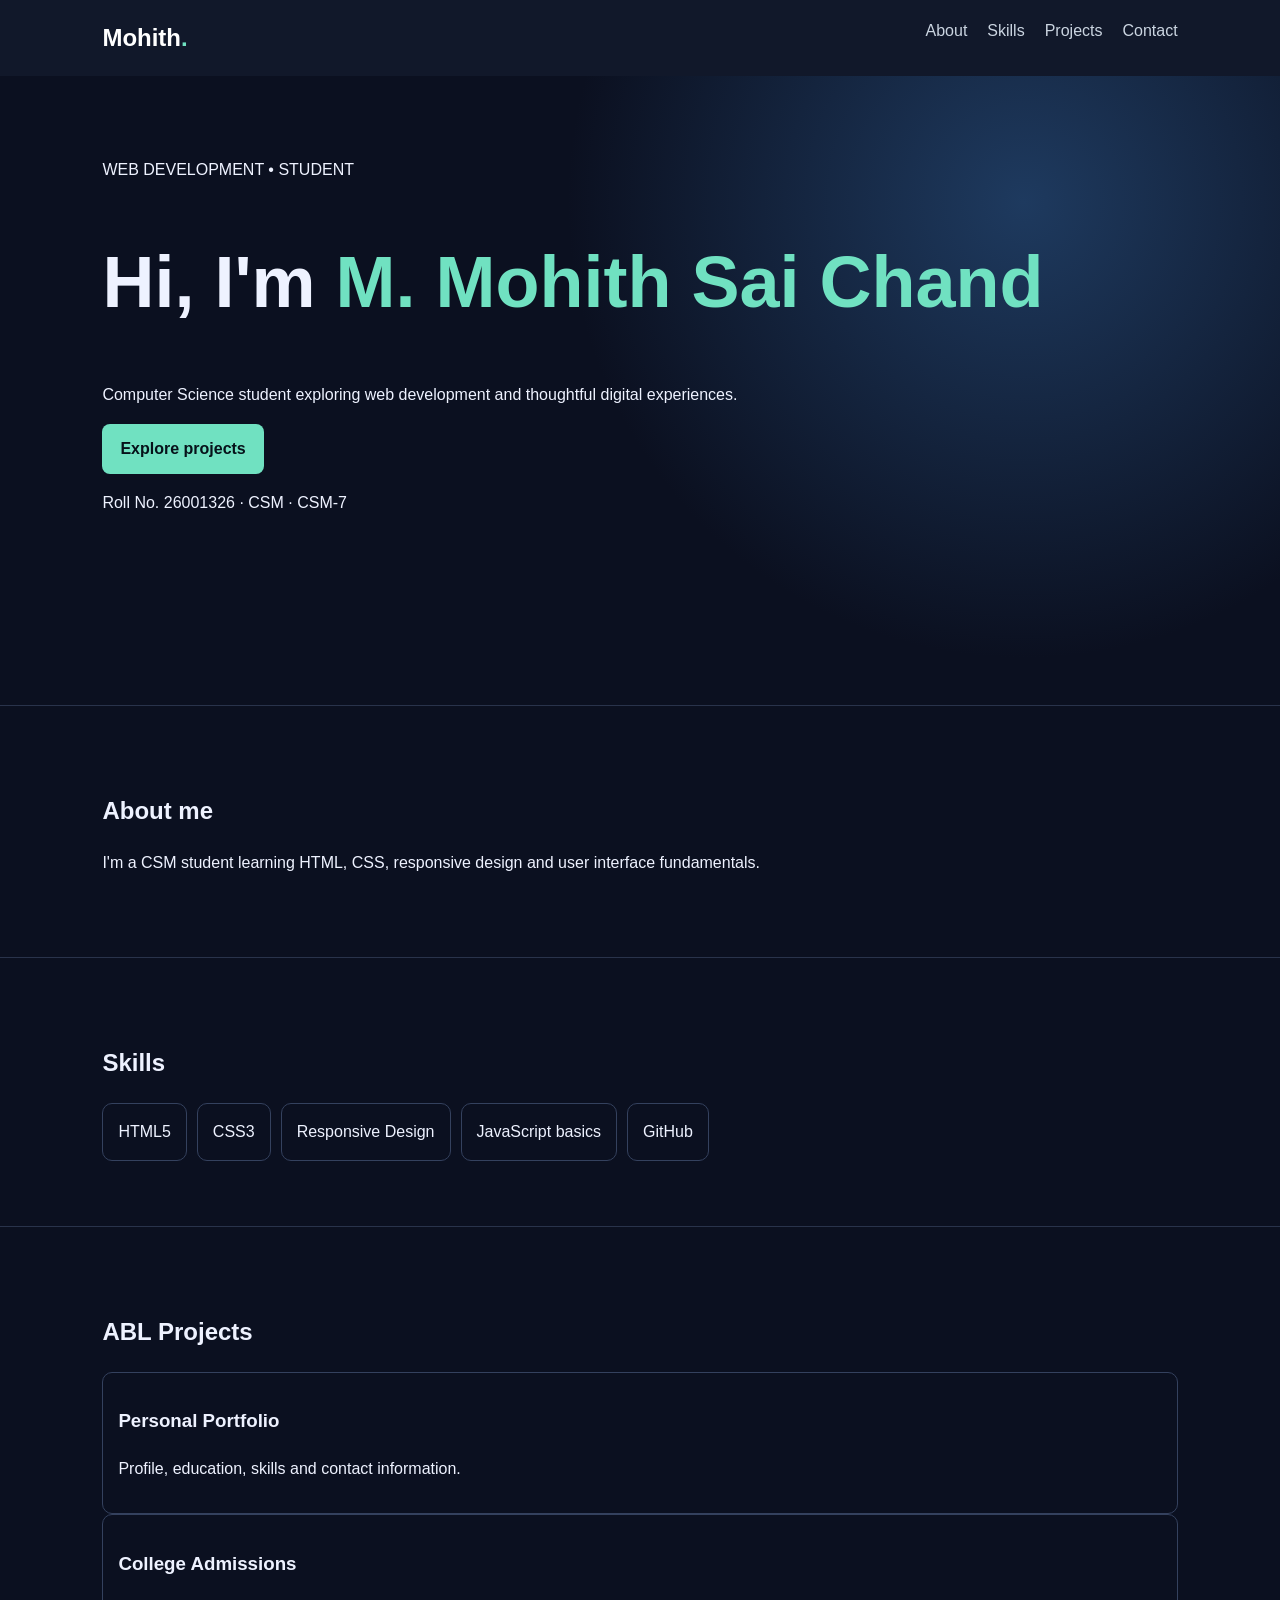
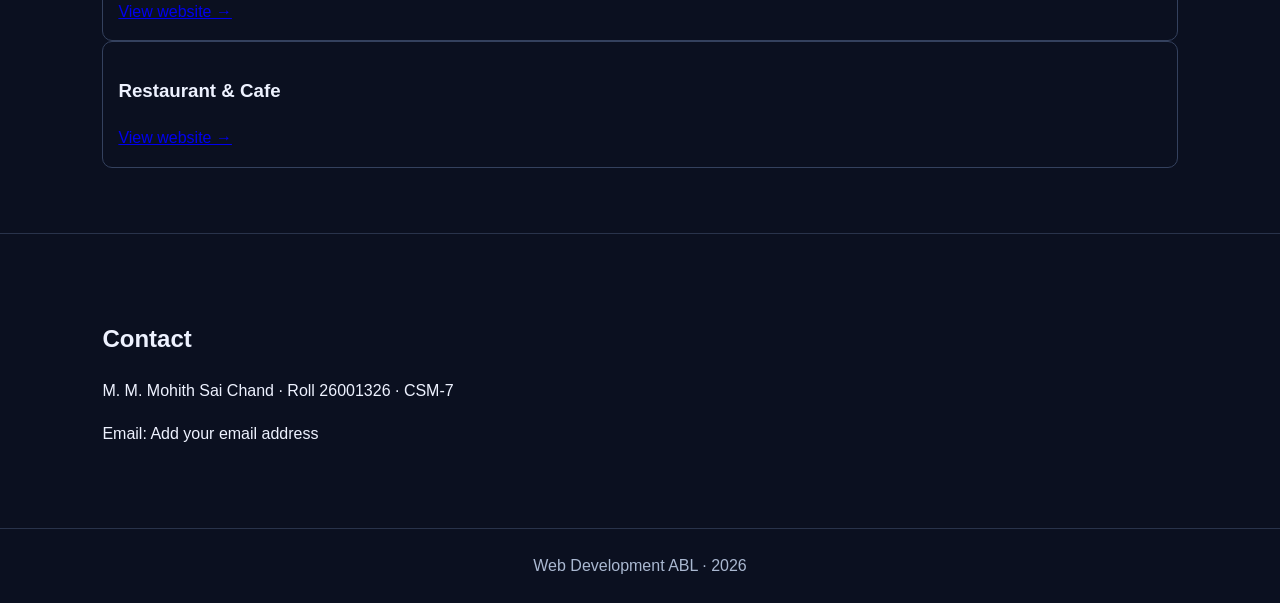
==== 01-personal-portfolio/index.html @ ff3473fe "Add three Web Development ABL projects" ====
<!doctype html><html lang="en"><head><meta charset="utf-8"><meta name="viewport" content="width=device-width,initial-scale=1"><title>M. Mohith Sai Chand | Portfolio</title><link rel="stylesheet" href="style.css"></head><body><header><a href="#home">Mohith<span>.</span></a><nav><a href="#about">About</a><a href="#skills">Skills</a><a href="#projects">Projects</a><a href="#contact">Contact</a></nav></header><main><section class="hero" id="home"><p>WEB DEVELOPMENT • STUDENT</p><h1>Hi, I'm <span>M. Mohith Sai Chand</span></h1><p>Computer Science student exploring web development and thoughtful digital experiences.</p><a class="btn" href="#projects">Explore projects</a><p>Roll No. 26001326 · CSM · CSM-7</p></section><section id="about"><h2>About me</h2><p>I'm a CSM student learning HTML, CSS, responsive design and user interface fundamentals.</p></section><section id="skills"><h2>Skills</h2><div class="chips"><span>HTML5</span><span>CSS3</span><span>Responsive Design</span><span>JavaScript basics</span><span>GitHub</span></div></section><section id="projects"><h2>ABL Projects</h2><article><h3>Personal Portfolio</h3><p>Profile, education, skills and contact information.</p></article><article><h3>College Admissions</h3><a href="../02-college-admissions/index.html">View website →</a></article><article><h3>Restaurant & Cafe</h3><a href="../03-restaurant-cafe/index.html">View website →</a></article></section><section id="contact"><h2>Contact</h2><p>M. M. Mohith Sai Chand · Roll 26001326 · CSM-7</p><p>Email: Add your email address</p></section></main><footer>Web Development ABL · 2026</footer><script src="script.js"></script></body></html>
---- 01-personal-portfolio/style.css ----
*{box-sizing:border-box}html{scroll-behavior:smooth}body{margin:0;background:#0b1020;color:#eef2ff;font:16px/1.65 Arial,sans-serif}header{position:sticky;top:0;display:flex;justify-content:space-between;padding:18px 8%;background:#11182a}header>a{font-size:1.5rem;font-weight:bold;color:white;text-decoration:none}header span,h1 span{color:#70e1c1}nav{display:flex;gap:20px}nav a{color:#cbd5e1;text-decoration:none}section{padding:65px 8%;border-bottom:1px solid #29334b}.hero{min-height:70vh;background:radial-gradient(circle at 80% 20%,#1e3a5f,transparent 40%)}h1{font-size:clamp(2.5rem,6vw,4.5rem);line-height:1.1}.btn{display:inline-block;background:#70e1c1;color:#06121a;padding:12px 18px;border-radius:8px;text-decoration:none;font-weight:bold}.chips{display:flex;flex-wrap:wrap;gap:10px}.chips span,article{padding:15px;border:1px solid #34415e;border-radius:10px}footer{text-align:center;padding:24px;color:#aab8d1}@media(max-width:650px){header{flex-wrap:wrap}nav{width:100%;justify-content:space-between}.hero{min-height:auto}}
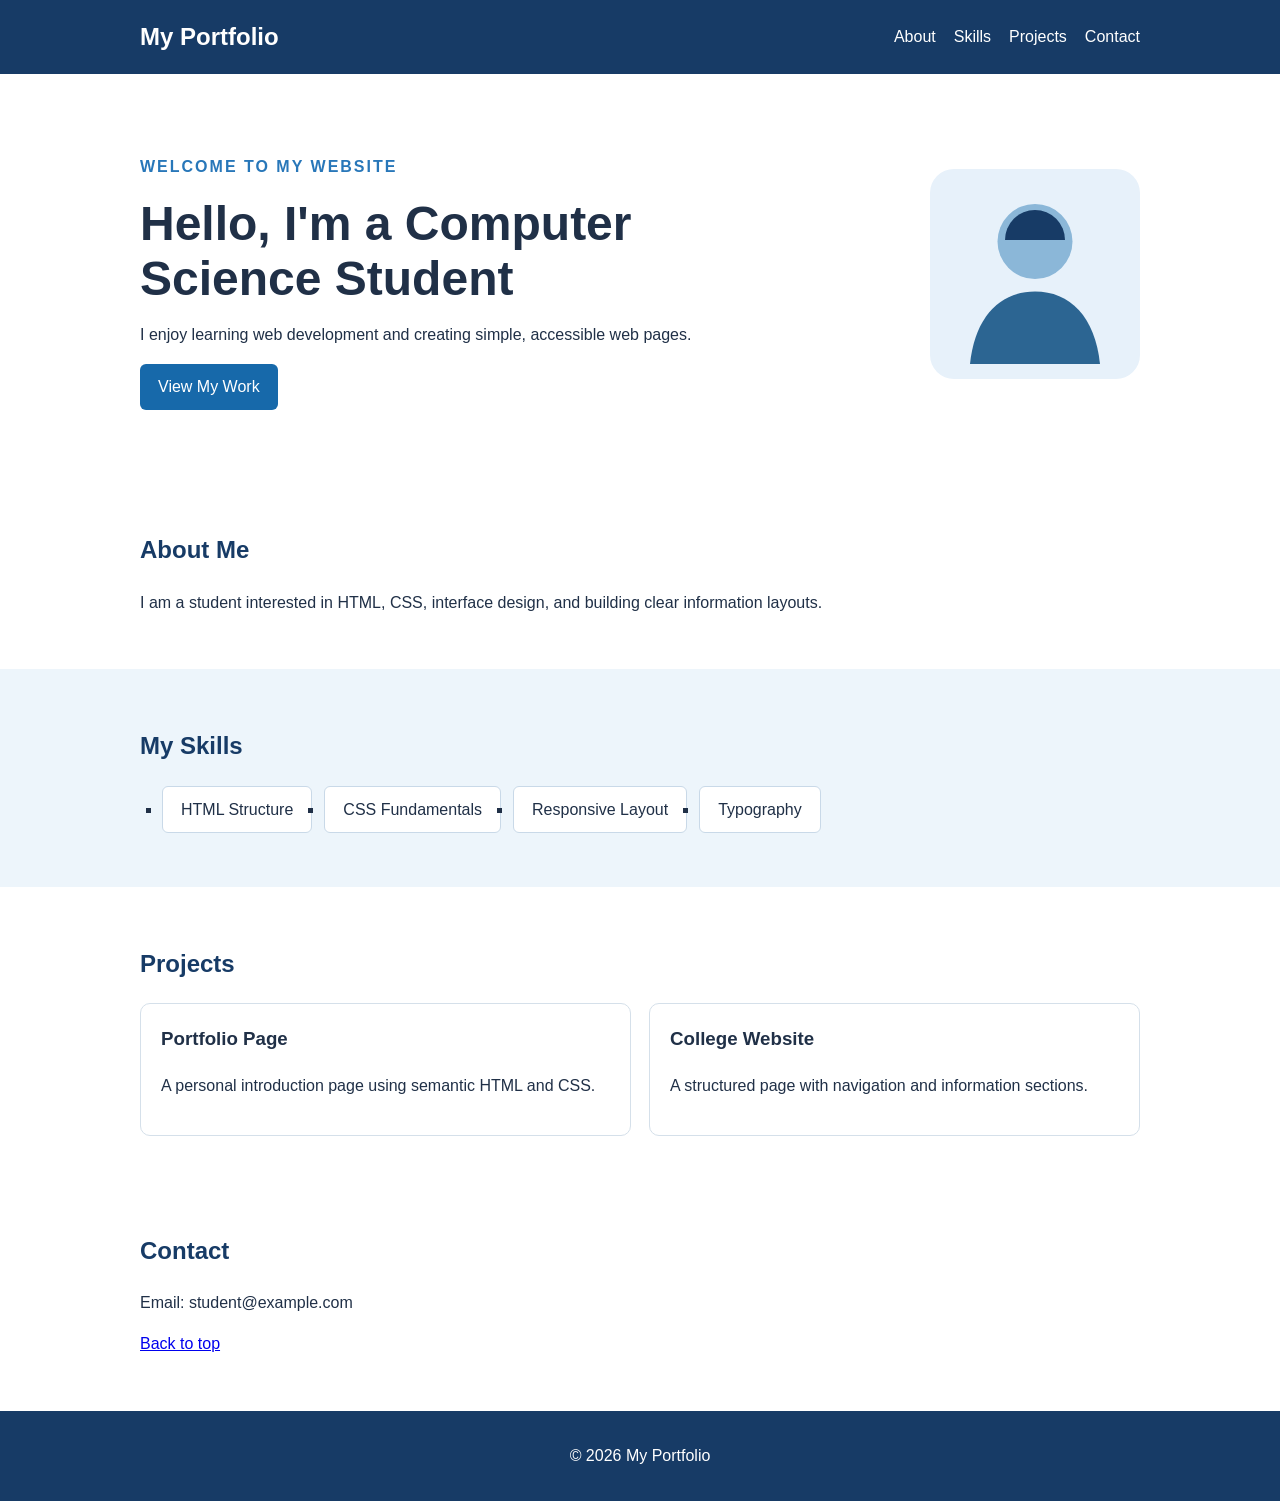
==== commit 5b141e3d: "Align all three web development projects with supplied HTML and CSS syllabus" ====
--- a/01-personal-portfolio/index.html
+++ b/01-personal-portfolio/index.html
@@ -1 +1,36 @@
-<!doctype html><html lang="en"><head><meta charset="utf-8"><meta name="viewport" content="width=device-width,initial-scale=1"><title>M. Mohith Sai Chand | Portfolio</title><link rel="stylesheet" href="style.css"></head><body><header><a href="#home">Mohith<span>.</span></a><nav><a href="#about">About</a><a href="#skills">Skills</a><a href="#projects">Projects</a><a href="#contact">Contact</a></nav></header><main><section class="hero" id="home"><p>WEB DEVELOPMENT • STUDENT</p><h1>Hi, I'm <span>M. Mohith Sai Chand</span></h1><p>Computer Science student exploring web development and thoughtful digital experiences.</p><a class="btn" href="#projects">Explore projects</a><p>Roll No. 26001326 · CSM · CSM-7</p></section><section id="about"><h2>About me</h2><p>I'm a CSM student learning HTML, CSS, responsive design and user interface fundamentals.</p></section><section id="skills"><h2>Skills</h2><div class="chips"><span>HTML5</span><span>CSS3</span><span>Responsive Design</span><span>JavaScript basics</span><span>GitHub</span></div></section><section id="projects"><h2>ABL Projects</h2><article><h3>Personal Portfolio</h3><p>Profile, education, skills and contact information.</p></article><article><h3>College Admissions</h3><a href="../02-college-admissions/index.html">View website →</a></article><article><h3>Restaurant & Cafe</h3><a href="../03-restaurant-cafe/index.html">View website →</a></article></section><section id="contact"><h2>Contact</h2><p>M. M. Mohith Sai Chand · Roll 26001326 · CSM-7</p><p>Email: Add your email address</p></section></main><footer>Web Development ABL · 2026</footer><script src="script.js"></script></body></html>+<!DOCTYPE html>
+<html lang="en">
+<head>
+  <meta charset="UTF-8">
+  <meta name="viewport" content="width=device-width, initial-scale=1.0">
+  <title>Personal Portfolio</title>
+  <link rel="stylesheet" href="style.css">
+</head>
+<body>
+  <header class="site-header">
+    <div class="container">
+      <h1>My Portfolio</h1>
+      <nav aria-label="Main navigation">
+        <a href="#about">About</a><a href="#skills">Skills</a><a href="#projects">Projects</a><a href="#contact">Contact</a>
+      </nav>
+    </div>
+  </header>
+  <main>
+    <section class="hero container">
+      <div><p class="eyebrow">WELCOME TO MY WEBSITE</p><h2>Hello, I'm a Computer Science Student</h2><p>I enjoy learning web development and creating simple, accessible web pages.</p><a class="link-button" href="#projects">View My Work</a></div>
+      <img class="profile-image" src="profile.svg" alt="Illustration representing a student profile">
+    </section>
+    <section id="about" class="section container">
+      <h2>About Me</h2><p>I am a student interested in HTML, CSS, interface design, and building clear information layouts.</p>
+    </section>
+    <section id="skills" class="section section-soft">
+      <div class="container"><h2>My Skills</h2><ul class="skill-list"><li>HTML Structure</li><li>CSS Fundamentals</li><li>Responsive Layout</li><li>Typography</li></ul></div>
+    </section>
+    <section id="projects" class="section container">
+      <h2>Projects</h2><div class="cards"><article class="card"><h3>Portfolio Page</h3><p>A personal introduction page using semantic HTML and CSS.</p></article><article class="card"><h3>College Website</h3><p>A structured page with navigation and information sections.</p></article></div>
+    </section>
+    <section id="contact" class="section container"><h2>Contact</h2><p>Email: student@example.com</p><p><a href="#top">Back to top</a></p></section>
+  </main>
+  <footer><p>© 2026 My Portfolio</p></footer>
+</body>
+</html>
--- a/01-personal-portfolio/style.css
+++ b/01-personal-portfolio/style.css
@@ -1 +1 @@
-*{box-sizing:border-box}html{scroll-behavior:smooth}body{margin:0;background:#0b1020;color:#eef2ff;font:16px/1.65 Arial,sans-serif}header{position:sticky;top:0;display:flex;justify-content:space-between;padding:18px 8%;background:#11182a}header>a{font-size:1.5rem;font-weight:bold;color:white;text-decoration:none}header span,h1 span{color:#70e1c1}nav{display:flex;gap:20px}nav a{color:#cbd5e1;text-decoration:none}section{padding:65px 8%;border-bottom:1px solid #29334b}.hero{min-height:70vh;background:radial-gradient(circle at 80% 20%,#1e3a5f,transparent 40%)}h1{font-size:clamp(2.5rem,6vw,4.5rem);line-height:1.1}.btn{display:inline-block;background:#70e1c1;color:#06121a;padding:12px 18px;border-radius:8px;text-decoration:none;font-weight:bold}.chips{display:flex;flex-wrap:wrap;gap:10px}.chips span,article{padding:15px;border:1px solid #34415e;border-radius:10px}footer{text-align:center;padding:24px;color:#aab8d1}@media(max-width:650px){header{flex-wrap:wrap}nav{width:100%;justify-content:space-between}.hero{min-height:auto}}+*{box-sizing:border-box}html{scroll-behavior:smooth}body{margin:0;font-family:Arial, sans-serif;font-size:16px;line-height:1.6;color:#203047;background:#fff}.container{width:min(100% - 32px,1000px);margin:auto}.site-header{background:#173b66;color:white;padding:18px 0}.site-header .container{display:flex;justify-content:space-between;align-items:center;gap:16px;flex-wrap:wrap}.site-header h1{font-size:24px;margin:0}.site-header nav{display:flex;gap:18px;flex-wrap:wrap}.site-header a{color:white;text-decoration:none}.site-header a:hover{text-decoration:underline}.hero{display:flex;align-items:center;justify-content:space-between;gap:32px;padding-top:64px;padding-bottom:64px}.hero>div{max-width:600px}.hero h2{font-size:clamp(30px,5vw,48px);line-height:1.15;margin:8px 0}.eyebrow{color:#2877b9;font-weight:bold;letter-spacing:2px}.profile-image{width:210px;max-width:40%;border-radius:24px}.link-button{display:inline-block;background:#1769aa;color:white;padding:10px 18px;border-radius:6px;text-decoration:none}.section{padding-top:38px;padding-bottom:38px}.section h2{color:#173b66}.section-soft{background:#edf5fb}.skill-list{display:flex;gap:12px;flex-wrap:wrap;list-style-type:square;padding-left:22px}.skill-list li{background:white;padding:10px 18px;border:1px solid #c9d9e8;border-radius:6px}.cards{display:flex;gap:18px;flex-wrap:wrap}.card{flex:1 1 240px;padding:20px;border:1px solid #d5e0ea;border-radius:10px;background:#fff}.card h3{margin-top:0}footer{text-align:center;background:#173b66;color:white;padding:16px}@media(max-width:600px){.hero{flex-direction:column;align-items:flex-start;padding-top:38px}.profile-image{max-width:75%;width:170px}.site-header .container{align-items:flex-start;flex-direction:column}.site-header nav{gap:12px}}
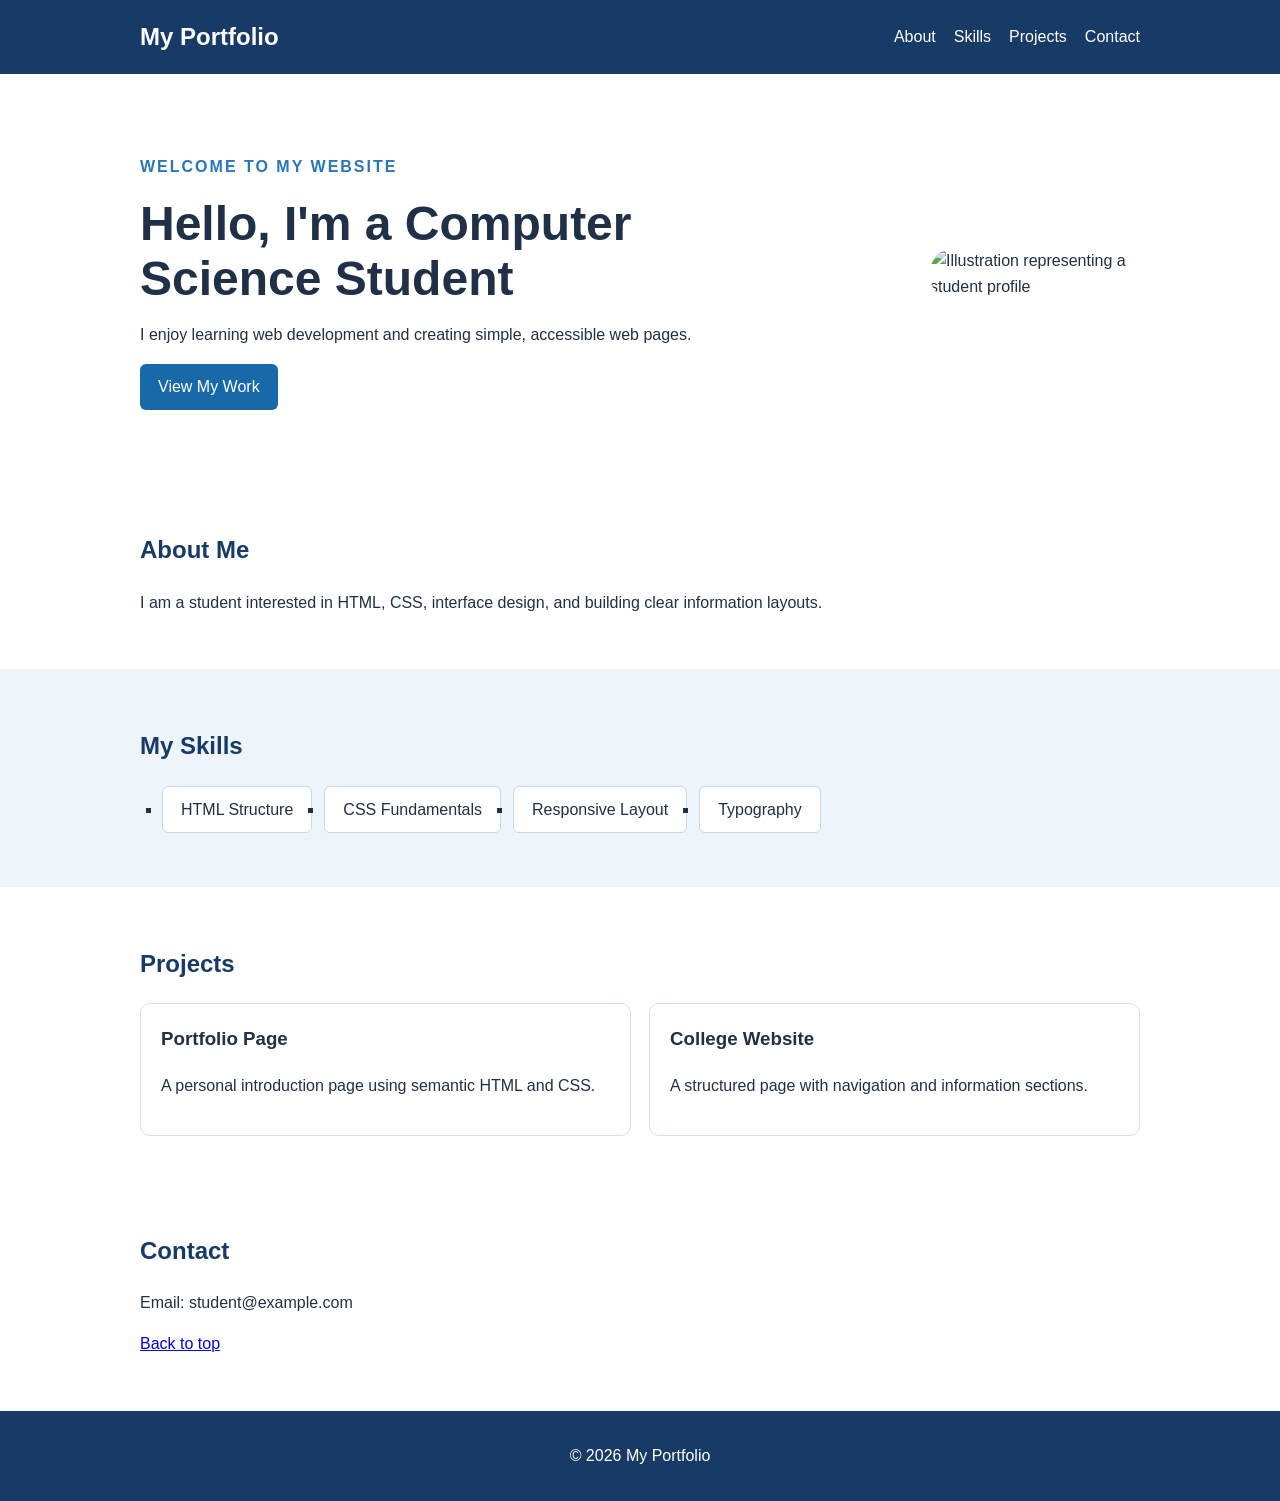
==== commit 5c9d43ee: "Keep project folders to HTML CSS and screenshots; separate final report" ====
--- a/01-personal-portfolio/index.html
+++ b/01-personal-portfolio/index.html
@@ -18,7 +18,7 @@
   <main>
     <section class="hero container">
       <div><p class="eyebrow">WELCOME TO MY WEBSITE</p><h2>Hello, I'm a Computer Science Student</h2><p>I enjoy learning web development and creating simple, accessible web pages.</p><a class="link-button" href="#projects">View My Work</a></div>
-      <img class="profile-image" src="profile.svg" alt="Illustration representing a student profile">
+      <img class="profile-image" src="screenshots/portfolio.svg" alt="Illustration representing a student profile">
     </section>
     <section id="about" class="section container">
       <h2>About Me</h2><p>I am a student interested in HTML, CSS, interface design, and building clear information layouts.</p>
